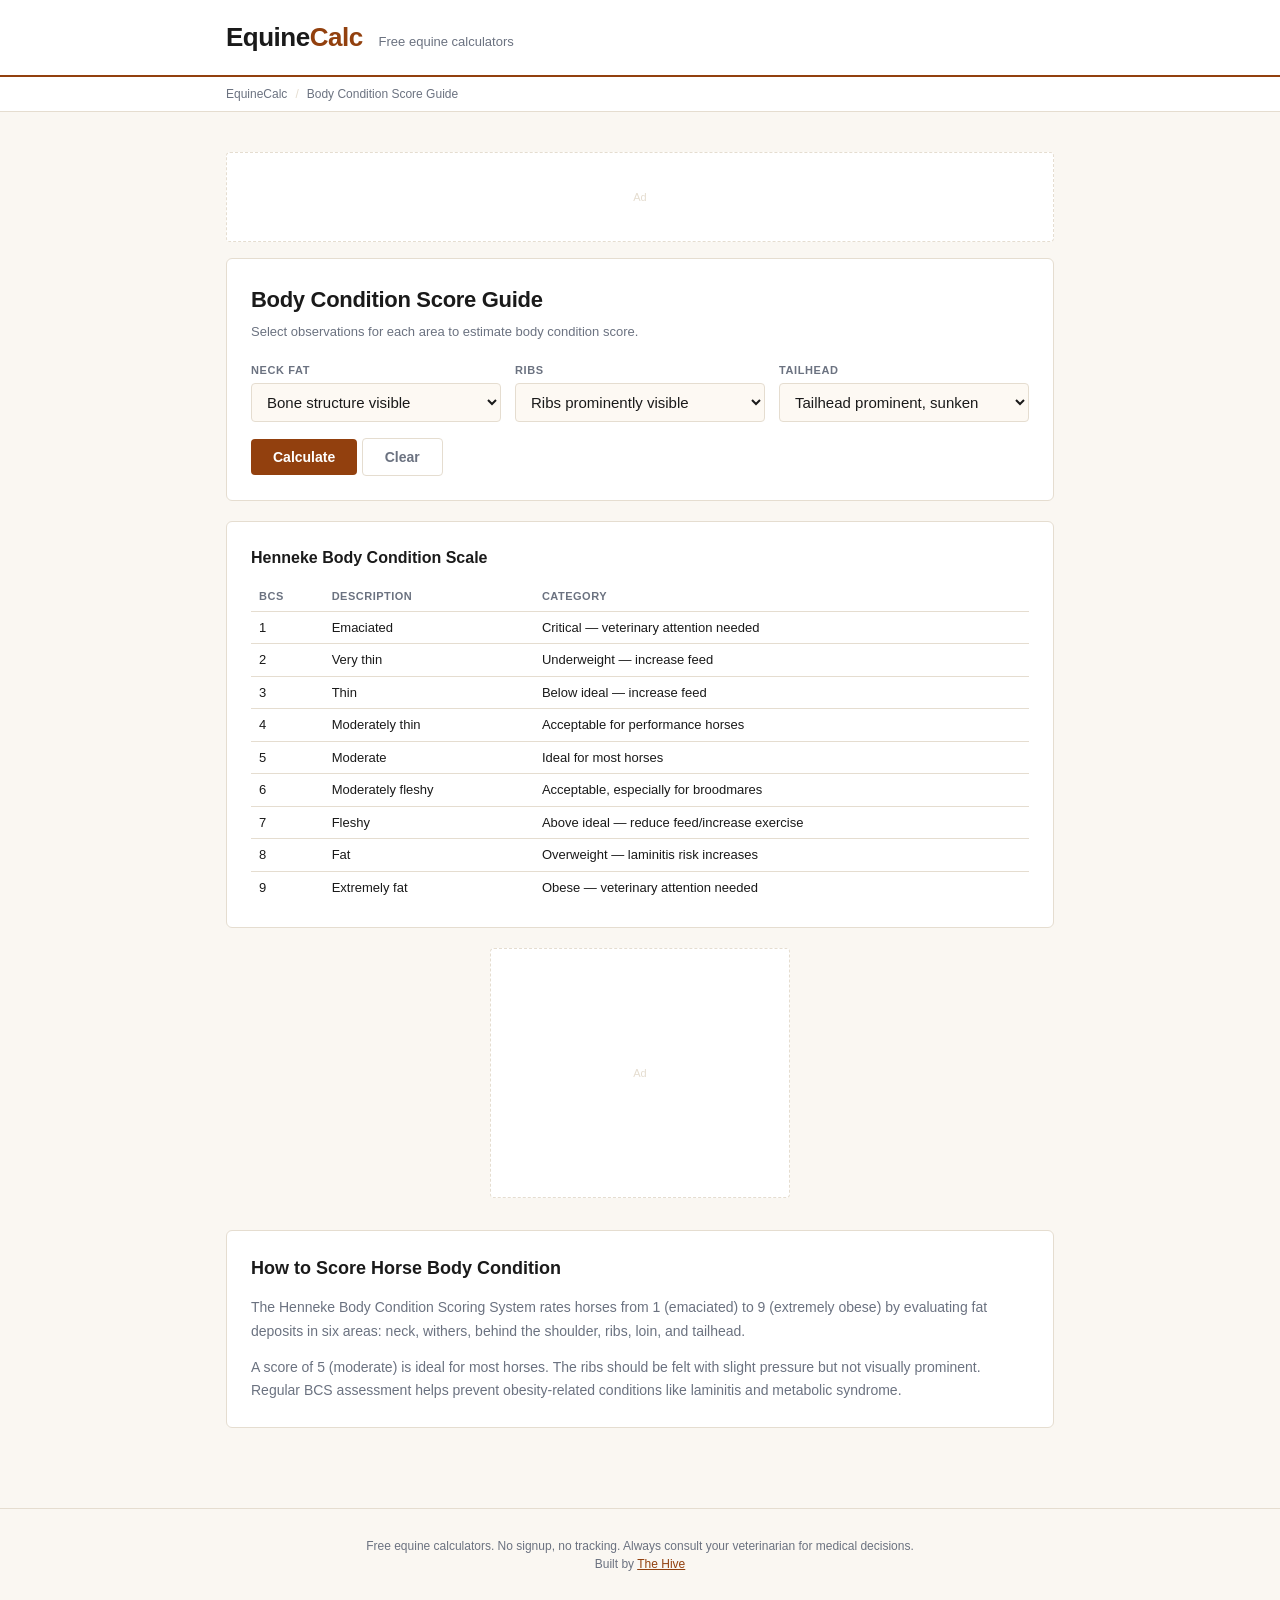
==== body-condition.html @ 2c7de233 "EquineCalc — Free horse calculators: weight estimation, hay ration, medication dosing, pasture acrea" ====
<!DOCTYPE html>
<html lang="en">
<head>
<meta charset="UTF-8">
<meta name="viewport" content="width=device-width, initial-scale=1.0">
<title>Body Condition Score Guide — EquineCalc</title>
<meta name="description" content="Horse body condition score calculator. Henneke 1-9 scale assessment with descriptions. Free equine health tool.">
<meta property="og:title" content="Body Condition Score Guide — EquineCalc">
<meta property="og:description" content="Horse body condition score calculator. Henneke 1-9 scale assessment with descriptions. Free equine health tool.">
<meta name="robots" content="index, follow">
<link rel="canonical" href="https://thehivemakes.github.io/hive-equine-calc/body-condition.html">
<link rel="stylesheet" href="style.css">
<script src="js/calc-core.js"></script>
<script type="application/ld+json">
{
  "@context": "https://schema.org",
  "@type": "WebApplication",
  "name": "Body Condition Score Guide",
  "url": "https://thehivemakes.github.io/hive-equine-calc/body-condition.html",
  "description": "Horse body condition score calculator. Henneke 1-9 scale assessment with descriptions. Free equine health tool.",
  "applicationCategory": "UtilityApplication",
  "operatingSystem": "Any"
}
</script>
</head>
<body>
<header><div class="header-inner"><div class="logo">Equine<span>Calc</span></div><div class="tagline">Free equine calculators</div></div></header>
<nav><div class="nav-inner"><a href="index.html">EquineCalc</a><span class="sep">/</span><span>Body Condition Score Guide</span></div></nav>
<main>
  <div class="ad-leaderboard" id="ad-top">Ad</div>
  <div class="card">
    <h1>Body Condition Score Guide</h1>
    <p class="subtitle">Select observations for each area to estimate body condition score.</p>
    <div class="form-grid">
      <div class="field">
        <label for="neck">Neck fat</label>
        <select id="neck"><option value="1">Bone structure visible</option><option value="3">Thin but no crest</option><option value="5">Blends smoothly into body</option><option value="7">Fat deposited along neck</option><option value="9">Thick, cresty neck</option></select>
      </div>
      <div class="field">
        <label for="ribs">Ribs</label>
        <select id="ribs"><option value="1">Ribs prominently visible</option><option value="3">Slight fat cover, ribs easily felt</option><option value="5">Ribs felt with slight pressure</option><option value="7">Fat between ribs, have to press to feel</option><option value="9">Cannot feel ribs, bulging fat</option></select>
      </div>
      <div class="field">
        <label for="tailhead">Tailhead</label>
        <select id="tailhead"><option value="1">Tailhead prominent, sunken</option><option value="3">Slight fat cover around tailhead</option><option value="5">Fat around tailhead feels spongy</option><option value="7">Fat very soft around tailhead</option><option value="9">Tailhead buried in fat, bulging</option></select>
      </div>
    </div>
    <button class="btn btn-primary" onclick="calculate()">Calculate</button>
    <button class="btn btn-ghost" onclick="clearAll()">Clear</button>
    <div class="result" id="result">
      <div class="result-row">
        <span class="result-label">Estimated BCS</span>
        <span class="result-value" id="bcs-score">—</span>
      </div>
      <div class="result-row">
        <span class="result-label">Category</span>
        <span class="result-value" id="bcs-category">—</span>
      </div>
      <div class="result-row">
        <span class="result-label">Recommendation</span>
        <span class="result-value" id="bcs-action">—</span>
      </div>
      <div class="result-note">Henneke scale: 1 = emaciated, 5 = moderate (ideal for most horses), 9 = extremely fat. Most horses should be 4–6. Broodmares often maintained at 5–7.</div>
    </div>
  </div>
  <div class="card">
    <h2 style="font-size:16px;font-weight:700;margin-bottom:12px;">Henneke Body Condition Scale</h2>
    <table class="ref-table" id="ref-table">
      <thead><tr><th>BCS</th><th>Description</th><th>Category</th></tr></thead>
      <tbody>
        <tr><td>1</td><td>Emaciated</td><td>Critical — veterinary attention needed</td></tr>
        <tr><td>2</td><td>Very thin</td><td>Underweight — increase feed</td></tr>
        <tr><td>3</td><td>Thin</td><td>Below ideal — increase feed</td></tr>
        <tr><td>4</td><td>Moderately thin</td><td>Acceptable for performance horses</td></tr>
        <tr><td>5</td><td>Moderate</td><td>Ideal for most horses</td></tr>
        <tr><td>6</td><td>Moderately fleshy</td><td>Acceptable, especially for broodmares</td></tr>
        <tr><td>7</td><td>Fleshy</td><td>Above ideal — reduce feed/increase exercise</td></tr>
        <tr><td>8</td><td>Fat</td><td>Overweight — laminitis risk increases</td></tr>
        <tr><td>9</td><td>Extremely fat</td><td>Obese — veterinary attention needed</td></tr>
      </tbody>
    </table>
  </div>
  <div class="ad-rectangle" id="ad-mid">Ad</div>
  <div class="seo-section">
    <h2>How to Score Horse Body Condition</h2>
    <p>The Henneke Body Condition Scoring System rates horses from 1 (emaciated) to 9 (extremely obese) by evaluating fat deposits in six areas: neck, withers, behind the shoulder, ribs, loin, and tailhead.</p>
    <p>A score of 5 (moderate) is ideal for most horses. The ribs should be felt with slight pressure but not visually prominent. Regular BCS assessment helps prevent obesity-related conditions like laminitis and metabolic syndrome.</p>
  </div>
</main>
<footer>Free equine calculators. No signup, no tracking. Always consult your veterinarian for medical decisions.<br>Built by <a href="https://thehivemakes.github.io/" style="color:var(--accent)">The Hive</a></footer>
<script>

function calculate() {
  const neck = parseInt(CalcCore.getSelect('neck'));
  const ribs = parseInt(CalcCore.getSelect('ribs'));
  const tail = parseInt(CalcCore.getSelect('tailhead'));
  if (isNaN(neck)||isNaN(ribs)||isNaN(tail)) return;

  const avg = (neck + ribs + tail) / 3;
  const bcs = Math.round(avg);

  let category, action;
  if (bcs <= 2) { category = 'Underweight / Emaciated'; action = 'Seek veterinary attention immediately. Increase feed gradually — refeeding syndrome risk with sudden calorie increase.'; }
  else if (bcs <= 3) { category = 'Thin'; action = 'Increase forage quantity and quality. Consider adding concentrate. Reassess in 2–4 weeks.'; }
  else if (bcs <= 4) { category = 'Moderately thin'; action = 'Slight increase in feed may help. Acceptable for performance horses in heavy work.'; }
  else if (bcs <= 5) { category = 'Moderate — Ideal'; action = 'Maintain current feeding program. This is the target for most horses.'; }
  else if (bcs <= 6) { category = 'Moderately fleshy'; action = 'Acceptable for broodmares and easy keepers. For others, slight feed reduction or increased exercise.'; }
  else if (bcs <= 7) { category = 'Fleshy / Overweight'; action = 'Reduce concentrate. Increase exercise. Limit pasture time. Monitor for metabolic issues.'; }
  else { category = 'Obese'; action = 'Veterinary consultation recommended. Gradual calorie reduction. Increased exercise. High laminitis risk.'; }

  CalcCore.set('bcs-score', bcs + ' out of 9');
  CalcCore.set('bcs-category', category);
  CalcCore.set('bcs-action', action);
  CalcCore.showResult();
  CalcCore.saveParams(['neck','ribs','tailhead']);
}

function clearAll() {
  ["neck", "ribs", "tailhead"].forEach(id => {
    const el = document.getElementById(id);
    if (el) el.value = el.defaultValue || '';
  });
  document.getElementById('result').classList.remove('visible');
  history.replaceState(null, '', window.location.pathname);
}

document.addEventListener('DOMContentLoaded', () => { if (window.location.search) calculate(); });
</script>
</body>
</html>
---- style.css ----
/* EquineCalc — shared stylesheet */
/* Colors: warm cream + saddle brown */

*, *::before, *::after { box-sizing: border-box; margin: 0; padding: 0; }

:root {
  --bg:        #faf7f2;
  --card-bg:   #ffffff;
  --accent:    #92400e;
  --text:      #1a1a1a;
  --muted:     #6b7280;
  --border:    #e5ddd0;
  --input-bg:  #fdf9f3;
  --result-bg: #fef3c7;
  --result-fg: #92400e;
  --tag-bg:    #fde68a;
}

body {
  font-family: -apple-system, BlinkMacSystemFont, "Segoe UI", Roboto, sans-serif;
  background: var(--bg); color: var(--text); line-height: 1.5; min-height: 100vh;
}
header { background: var(--card-bg); border-bottom: 2px solid var(--accent); padding: 18px 0; }
.header-inner {
  max-width: 860px; margin: 0 auto; padding: 0 16px;
  display: flex; align-items: baseline; gap: 16px;
}
.logo { font-size: 26px; font-weight: 800; letter-spacing: -0.5px; color: var(--text); }
.logo span { color: var(--accent); }
.tagline { font-size: 13px; color: var(--muted); }
nav { background: var(--card-bg); border-bottom: 1px solid var(--border); padding: 8px 0; }
.nav-inner {
  max-width: 860px; margin: 0 auto; padding: 0 16px;
  display: flex; gap: 8px; align-items: center; font-size: 12px; color: var(--muted);
}
.nav-inner a { color: var(--muted); text-decoration: none; }
.nav-inner a:hover { color: var(--accent); }
.nav-inner .sep { color: var(--border); }
main { max-width: 860px; margin: 0 auto; padding: 24px 16px 48px; }
.card {
  background: var(--card-bg); border: 1px solid var(--border); border-radius: 6px;
  padding: 24px; margin-bottom: 20px;
}
.card h1 { font-size: 22px; font-weight: 700; margin-bottom: 6px; letter-spacing: -0.3px; }
.card .subtitle { font-size: 13px; color: var(--muted); margin-bottom: 20px; }
.form-grid {
  display: grid; grid-template-columns: repeat(auto-fill, minmax(200px, 1fr));
  gap: 14px; margin-bottom: 16px;
}
.field { display: flex; flex-direction: column; gap: 5px; }
.field label {
  font-size: 11px; font-weight: 600; text-transform: uppercase;
  letter-spacing: 0.6px; color: var(--muted);
}
.field input, .field select {
  background: var(--input-bg); border: 1px solid var(--border); border-radius: 4px;
  color: var(--text); font-size: 15px; padding: 9px 11px; width: 100%;
  transition: border-color 0.15s;
}
.field input:focus, .field select:focus { outline: none; border-color: var(--accent); }
.field select option { background: var(--input-bg); }
.radio-group { display: flex; gap: 12px; margin-bottom: 16px; flex-wrap: wrap; }
.radio-group label {
  display: flex; align-items: center; gap: 6px; font-size: 13px; color: var(--text);
  cursor: pointer; padding: 6px 12px; border: 1px solid var(--border);
  border-radius: 4px; transition: border-color 0.15s;
}
.radio-group input[type="radio"] { accent-color: var(--accent); }
.radio-group label:has(input:checked) { border-color: var(--accent); background: var(--tag-bg); }
.btn {
  display: inline-block; padding: 10px 22px; font-size: 14px; font-weight: 600;
  border: none; border-radius: 4px; cursor: pointer; transition: background 0.15s;
  text-decoration: none;
}
.btn-primary { background: var(--accent); color: #fff; }
.btn-primary:hover { opacity: 0.85; }
.btn-ghost { background: transparent; border: 1px solid var(--border); color: var(--muted); }
.btn-ghost:hover { border-color: var(--accent); color: var(--text); }
.result {
  background: var(--result-bg); border: 1px solid var(--border); border-radius: 4px;
  padding: 16px 20px; margin-top: 16px; display: none;
}
.result.visible { display: block; }
.result-row {
  display: flex; justify-content: space-between; align-items: baseline;
  padding: 5px 0; border-bottom: 1px solid var(--border); gap: 12px;
}
.result-row:last-child { border-bottom: none; }
.result-label { font-size: 12px; color: var(--muted); flex-shrink: 0; }
.result-value { font-size: 16px; font-weight: 700; color: var(--result-fg); text-align: right; }
.result-note {
  font-size: 12px; color: var(--muted); margin-top: 10px; line-height: 1.6;
  padding-top: 10px; border-top: 1px solid var(--border);
}
.ref-table { width: 100%; border-collapse: collapse; font-size: 13px; margin-top: 6px; }
.ref-table th {
  font-size: 11px; font-weight: 600; text-transform: uppercase; letter-spacing: 0.5px;
  color: var(--muted); text-align: left; padding: 6px 8px; border-bottom: 1px solid var(--border);
}
.ref-table td { padding: 6px 8px; border-bottom: 1px solid var(--border); color: var(--text); }
.ref-table tr:last-child td { border-bottom: none; }
.ref-table tr.highlight td { color: var(--accent); font-weight: 600; }
.ad-leaderboard {
  width: 100%; height: 90px; background: var(--card-bg); border: 1px dashed var(--border);
  border-radius: 4px; display: flex; align-items: center; justify-content: center;
  font-size: 11px; color: var(--border); margin: 16px 0;
}
.ad-rectangle {
  width: 300px; height: 250px; background: var(--card-bg); border: 1px dashed var(--border);
  border-radius: 4px; display: flex; align-items: center; justify-content: center;
  font-size: 11px; color: var(--border); margin: 16px auto;
}
.tools-grid {
  display: grid; grid-template-columns: repeat(auto-fill, minmax(220px, 1fr));
  gap: 14px; margin: 20px 0;
}
.tool-card {
  background: var(--card-bg); border: 1px solid var(--border); border-radius: 6px;
  padding: 18px; text-decoration: none; color: var(--text);
  transition: border-color 0.15s, transform 0.15s; display: block;
}
.tool-card:hover { border-color: var(--accent); transform: translateY(-2px); }
.tool-card h3 { font-size: 15px; font-weight: 700; margin-bottom: 4px; }
.tool-card p { font-size: 12px; color: var(--muted); }
.tool-card-tag {
  display: inline-block; background: var(--tag-bg); color: var(--accent);
  font-size: 10px; font-weight: 700; text-transform: uppercase; letter-spacing: 0.6px;
  padding: 2px 6px; border-radius: 3px; margin-bottom: 8px;
}
.hero {
  background: var(--card-bg); border: 1px solid var(--border); border-radius: 6px;
  padding: 32px 24px; margin-bottom: 24px; text-align: center;
}
.hero h1 { font-size: 32px; font-weight: 800; letter-spacing: -0.5px; margin-bottom: 10px; }
.hero h1 span { color: var(--accent); }
.hero p { font-size: 15px; color: var(--muted); max-width: 520px; margin: 0 auto; line-height: 1.6; }
.badge {
  display: inline-block; background: var(--tag-bg); color: var(--accent);
  font-size: 11px; font-weight: 700; text-transform: uppercase; letter-spacing: 0.8px;
  padding: 3px 8px; border-radius: 3px; margin-bottom: 14px;
}
.seo-section {
  background: var(--card-bg); border: 1px solid var(--border); border-radius: 6px;
  padding: 24px; margin-top: 32px;
}
.seo-section h2 { font-size: 18px; font-weight: 700; margin-bottom: 14px; }
.seo-section p { font-size: 14px; color: var(--muted); margin-bottom: 12px; line-height: 1.7; }
.seo-section p:last-child { margin-bottom: 0; }
footer {
  text-align: center; padding: 28px 16px; font-size: 12px; color: var(--muted);
  border-top: 1px solid var(--border); margin-top: 32px;
}
@media (max-width: 600px) {
  .form-grid { grid-template-columns: 1fr 1fr; }
  .tools-grid { grid-template-columns: 1fr 1fr; }
  .header-inner { flex-direction: column; gap: 4px; }
  .result-row { flex-direction: column; gap: 2px; }
  .result-value { text-align: left; }
}
@media (max-width: 400px) {
  .form-grid { grid-template-columns: 1fr; }
  .tools-grid { grid-template-columns: 1fr; }
}
@media print {
  header, nav, footer, .ad-leaderboard, .ad-rectangle, .btn { display: none; }
  .result { display: block !important; border: 1px solid #000; }
  body { background: #fff; color: #000; }
}
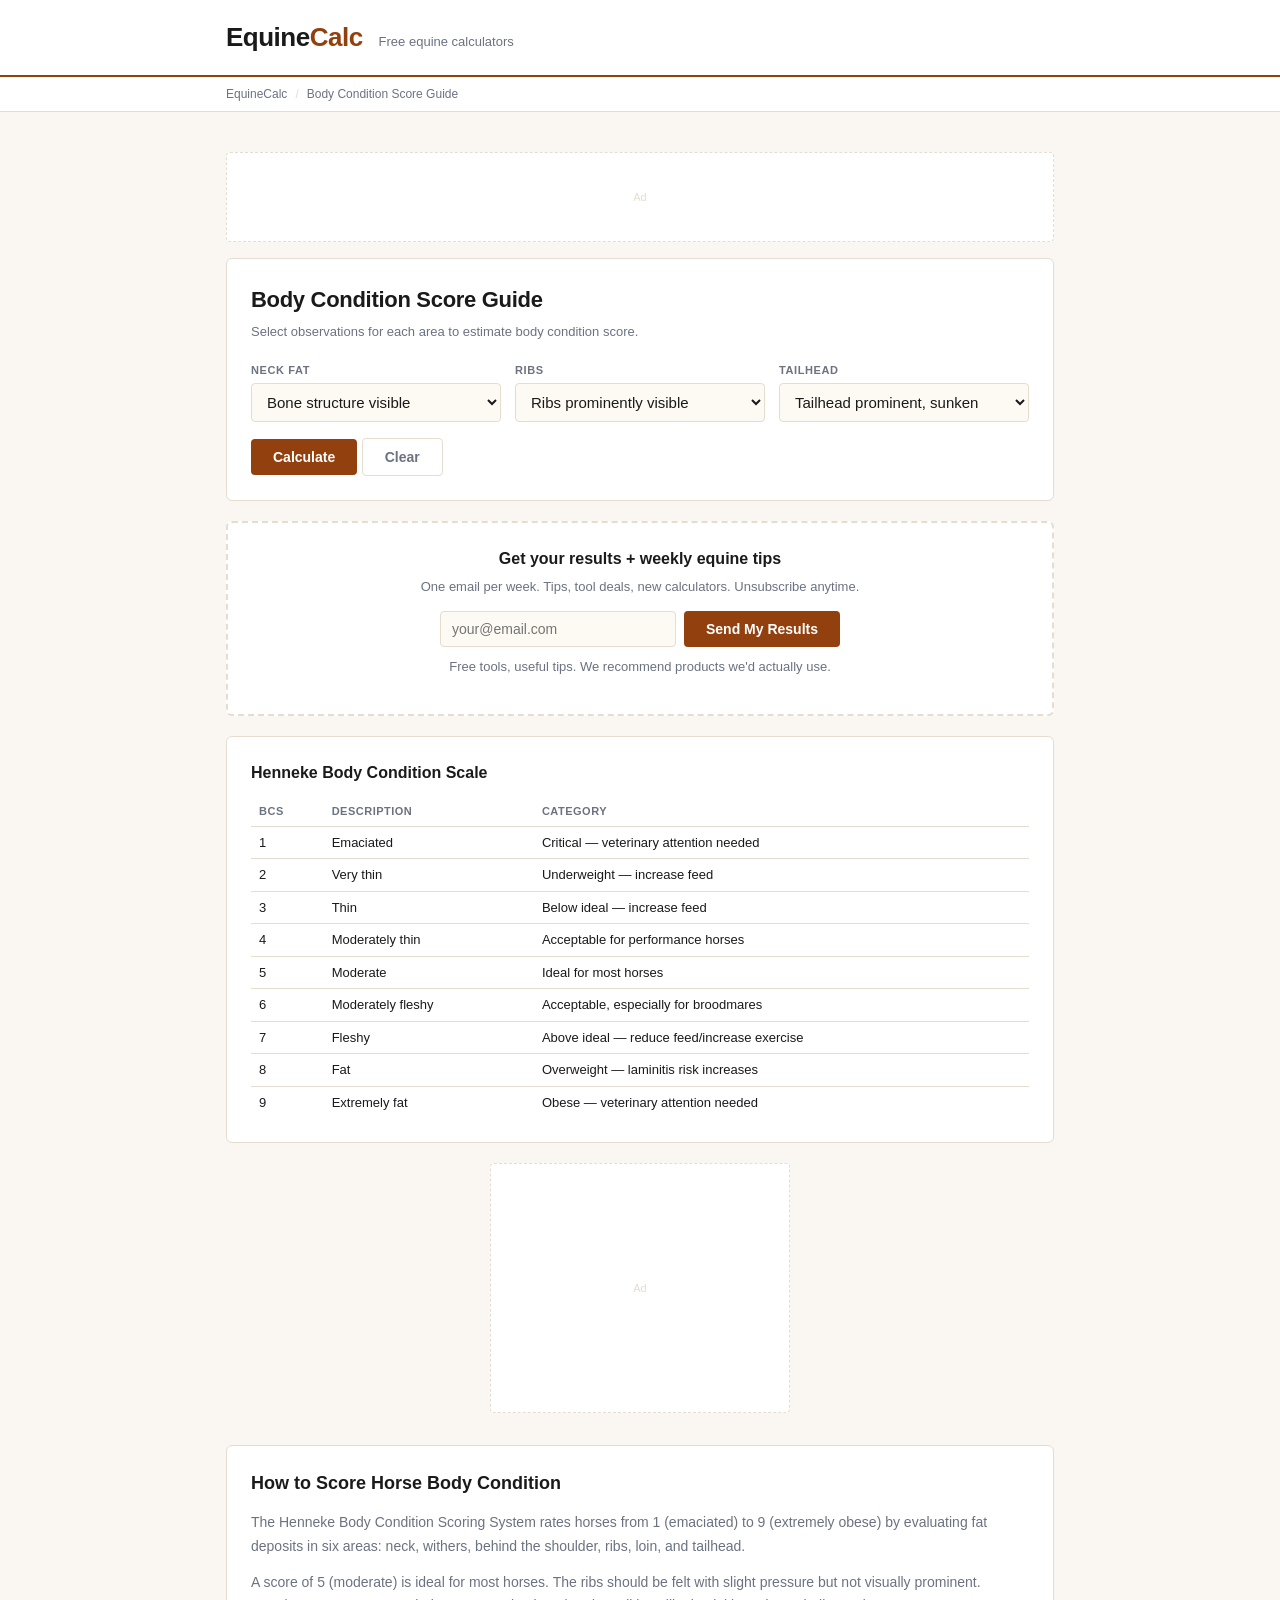
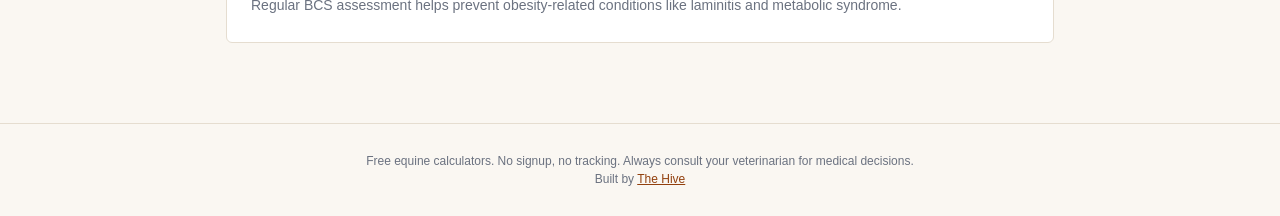
==== commit 4d27f806: "Add Buttondown email capture forms" ====
--- a/body-condition.html
+++ b/body-condition.html
@@ -62,6 +62,17 @@
       </div>
       <div class="result-note">Henneke scale: 1 = emaciated, 5 = moderate (ideal for most horses), 9 = extremely fat. Most horses should be 4–6. Broodmares often maintained at 5–7.</div>
     </div>
+  </div>
+  <div class="card email-capture">
+    <h2>Get your results + weekly equine tips</h2>
+    <p>One email per week. Tips, tool deals, new calculators. Unsubscribe anytime.</p>
+    <form method="POST" action="https://buttondown.com/api/emails/embed-subscribe/thehivemakes" class="capture-form">
+      <input type="email" name="email" placeholder="your@email.com" required>
+      <input type="hidden" name="tag" value="equine">
+      <input type="hidden" name="metadata__source" value="body-condition">
+      <button type="submit" class="btn btn-primary">Send My Results</button>
+    </form>
+    <p class="capture-note">Free tools, useful tips. We recommend products we'd actually use.</p>
   </div>
   <div class="card">
     <h2 style="font-size:16px;font-weight:700;margin-bottom:12px;">Henneke Body Condition Scale</h2>
--- a/style.css
+++ b/style.css
@@ -146,6 +146,24 @@
 .seo-section h2 { font-size: 18px; font-weight: 700; margin-bottom: 14px; }
 .seo-section p { font-size: 14px; color: var(--muted); margin-bottom: 12px; line-height: 1.7; }
 .seo-section p:last-child { margin-bottom: 0; }
+.email-capture {
+  background: var(--card-bg); border: 2px dashed var(--border); border-radius: 6px;
+  padding: 24px; margin-top: 20px; text-align: center;
+}
+.email-capture h2 { font-size: 16px; font-weight: 700; margin-bottom: 6px; }
+.email-capture > p { font-size: 13px; color: var(--muted); margin-bottom: 14px; }
+.capture-form {
+  display: flex; gap: 8px; max-width: 400px; margin: 0 auto;
+}
+.capture-form input[type="email"] {
+  flex: 1; background: var(--input-bg); border: 1px solid var(--border); border-radius: 4px;
+  color: var(--text); font-size: 14px; padding: 9px 11px;
+}
+.capture-form input[type="email"]:focus { outline: none; border-color: var(--accent); }
+.capture-note { font-size: 11px; color: var(--muted); margin-top: 10px; }
+@media (max-width: 480px) {
+  .capture-form { flex-direction: column; }
+}
 footer {
   text-align: center; padding: 28px 16px; font-size: 12px; color: var(--muted);
   border-top: 1px solid var(--border); margin-top: 32px;
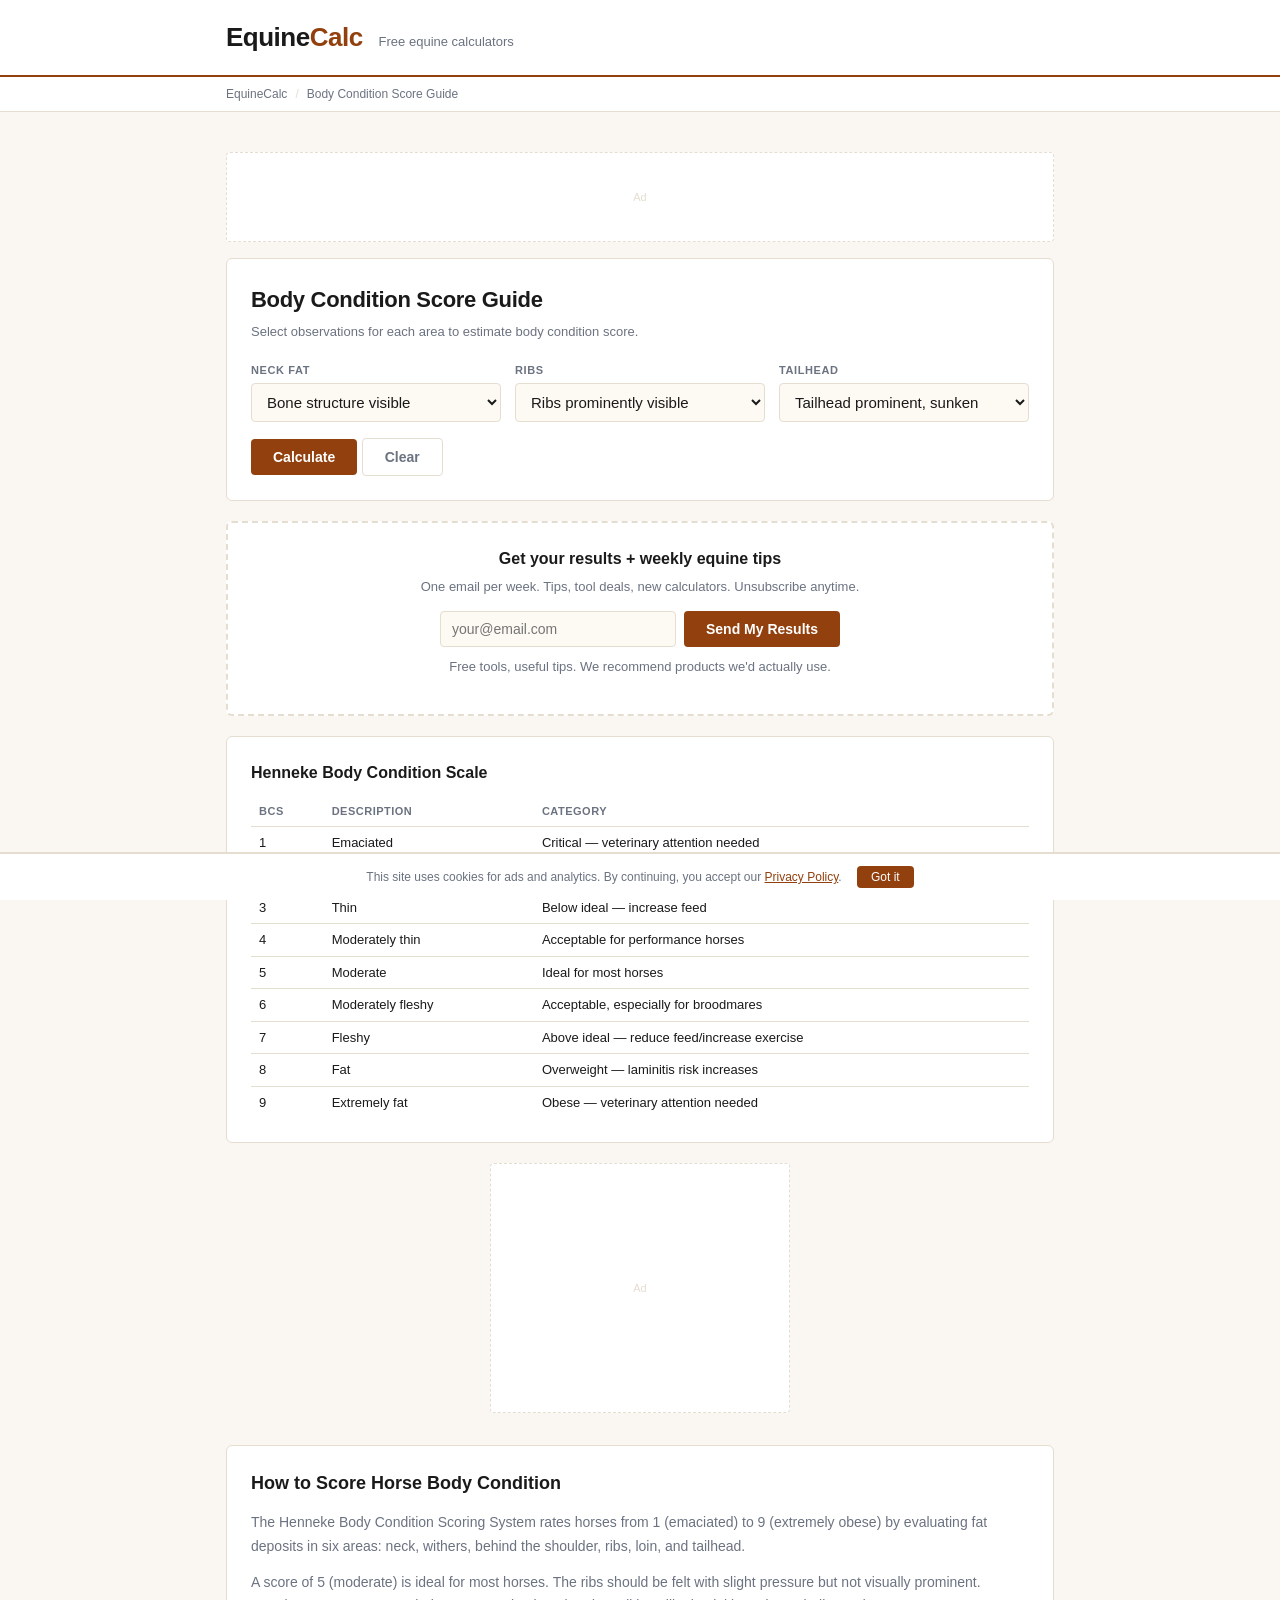
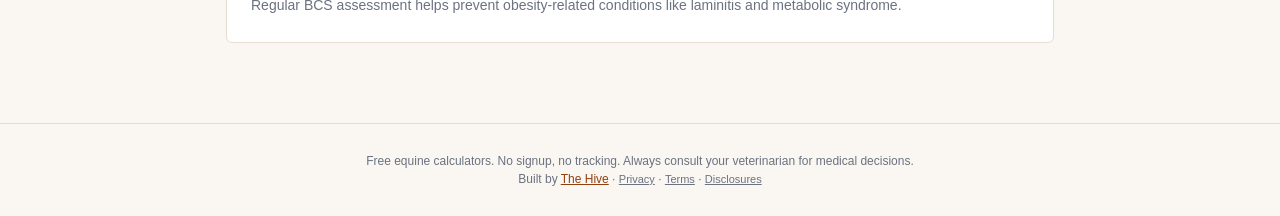
==== commit a620e19f: "Legal compliance: affiliate disclosure, cookie consent, legal footer links" ====
--- a/body-condition.html
+++ b/body-condition.html
@@ -61,6 +61,7 @@
         <span class="result-value" id="bcs-action">—</span>
       </div>
       <div class="result-note">Henneke scale: 1 = emaciated, 5 = moderate (ideal for most horses), 9 = extremely fat. Most horses should be 4–6. Broodmares often maintained at 5–7.</div>
+      <div class="shop-links" style="margin-top:12px;padding-top:10px;border-top:1px solid var(--border);font-size:12px;color:var(--muted);">&#128722; Shop related: <a href="https://www.ebay.com/sch/i.html?_nkw=horse+feed+supplements&mkcid=1&mkrid=711-53200-19255-0&campid=5339147838&toolid=10001" target="_blank" rel="noopener" style="color:var(--accent);text-decoration:none;font-weight:600;">Horse supplies</a> &middot; <a href="https://www.ebay.com/sch/i.html?_nkw=horse+saddle+bridle&mkcid=1&mkrid=711-53200-19255-0&campid=5339147838&toolid=10001" target="_blank" rel="noopener" style="color:var(--accent);text-decoration:none;font-weight:600;">Tack</a> &middot; <a href="https://www.ebay.com/sch/i.html?_nkw=horse+barn+supplies&mkcid=1&mkrid=711-53200-19255-0&campid=5339147838&toolid=10001" target="_blank" rel="noopener" style="color:var(--accent);text-decoration:none;font-weight:600;">Barn equipment</a><br><span style="font-size:10px;opacity:0.7;">Affiliate links — we may earn a commission at no cost to you. <a href="https://thehivemakes.com/disclosures.html" target="_blank" style="color:var(--muted);">Learn more</a></span></div>
     </div>
   </div>
   <div class="card email-capture">
@@ -98,7 +99,9 @@
     <p>A score of 5 (moderate) is ideal for most horses. The ribs should be felt with slight pressure but not visually prominent. Regular BCS assessment helps prevent obesity-related conditions like laminitis and metabolic syndrome.</p>
   </div>
 </main>
-<footer>Free equine calculators. No signup, no tracking. Always consult your veterinarian for medical decisions.<br>Built by <a href="https://thehivemakes.github.io/" style="color:var(--accent)">The Hive</a></footer>
+<footer>Free equine calculators. No signup, no tracking. Always consult your veterinarian for medical decisions.<br>Built by <a href="https://thehivemakes.com" style="color:var(--accent)">The Hive</a> · <a href="https://thehivemakes.com/privacy.html" style="color:var(--muted);font-size:11px;">Privacy</a> · <a href="https://thehivemakes.com/terms.html" style="color:var(--muted);font-size:11px;">Terms</a> · <a href="https://thehivemakes.com/disclosures.html" style="color:var(--muted);font-size:11px;">Disclosures</a></footer>
+<div id="cookie-banner" style="display:none;position:fixed;bottom:0;left:0;right:0;background:var(--card-bg);border-top:2px solid var(--border);padding:12px 16px;font-size:12px;color:var(--muted);text-align:center;z-index:9999;">This site uses cookies for ads and analytics. By continuing, you accept our <a href="https://thehivemakes.com/privacy.html" style="color:var(--accent)">Privacy Policy</a>. <button onclick="document.getElementById('cookie-banner').style.display='none';localStorage.setItem('cookie-ok','1');" style="margin-left:12px;padding:4px 14px;background:var(--accent);color:#fff;border:none;border-radius:4px;cursor:pointer;font-size:12px;">Got it</button></div>
+<script>if(!localStorage.getItem('cookie-ok'))document.getElementById('cookie-banner').style.display='block';</script>
 <script>
 
 function calculate() {
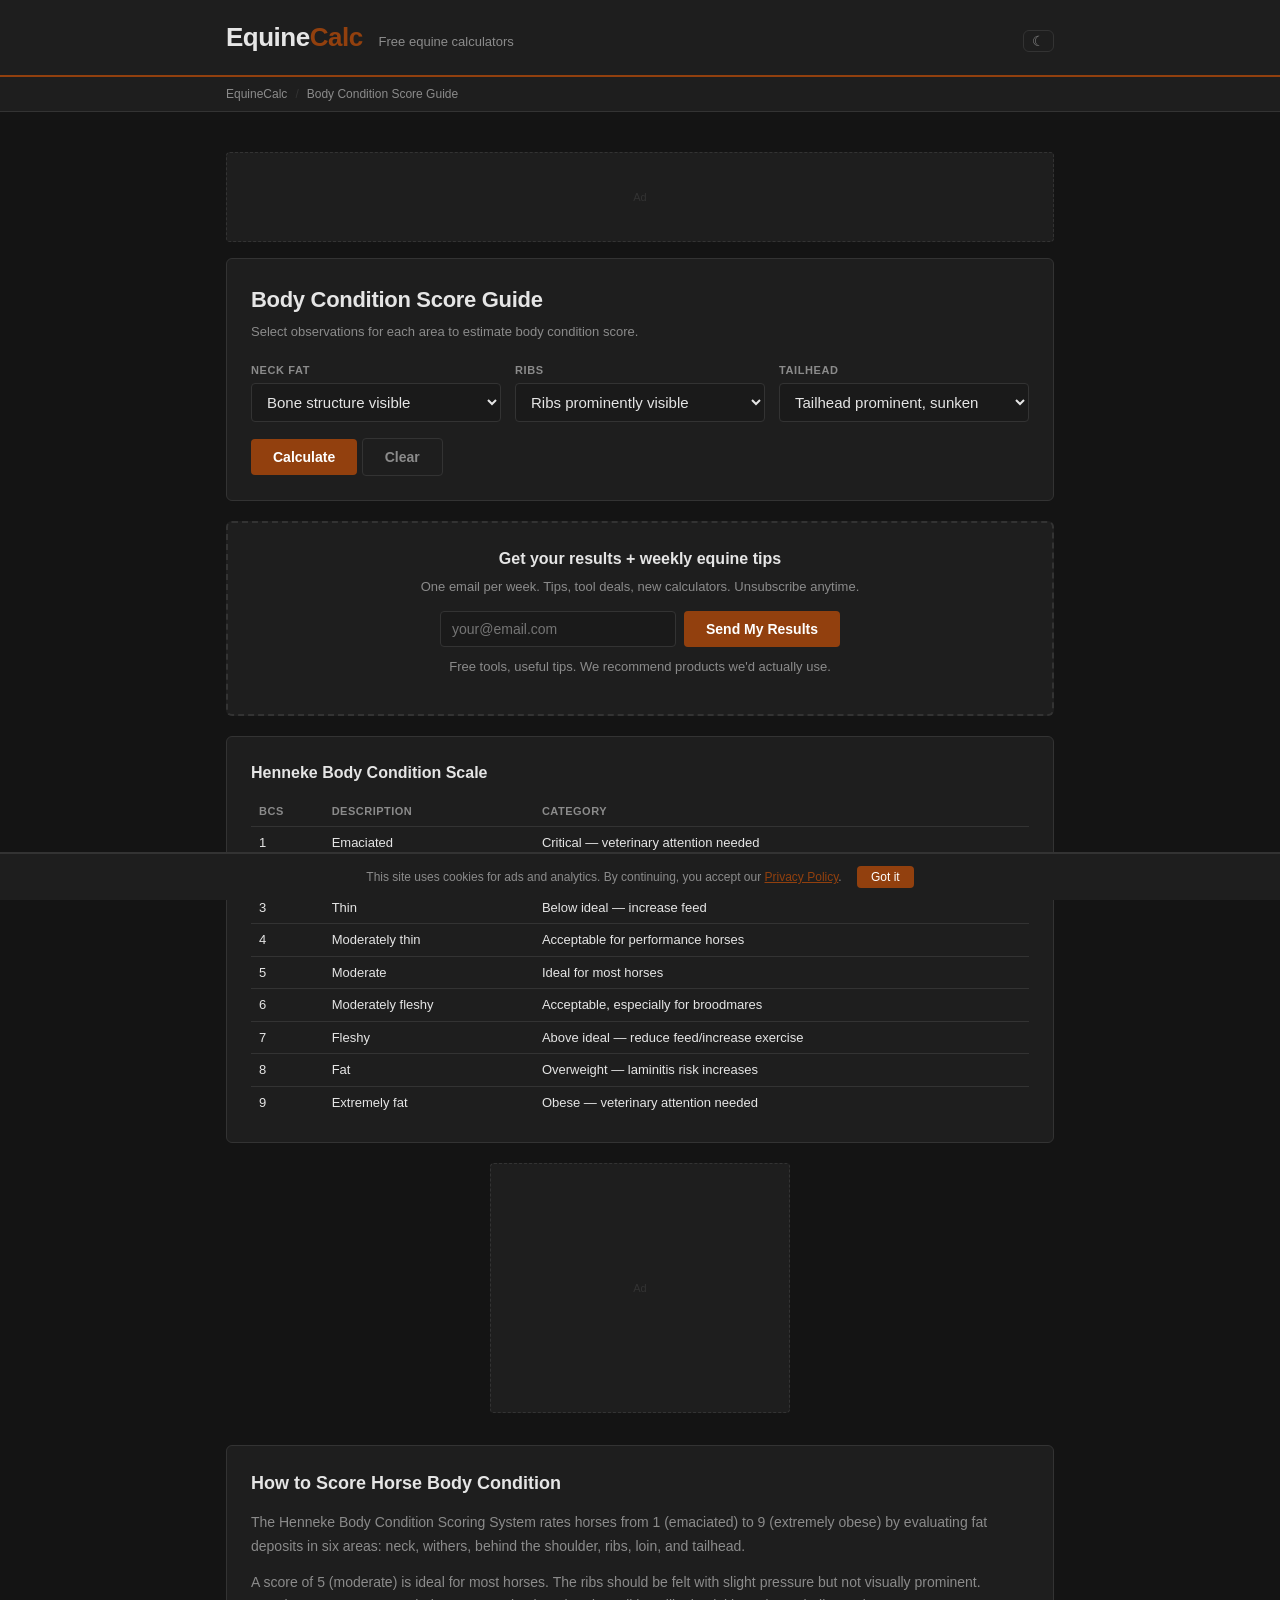
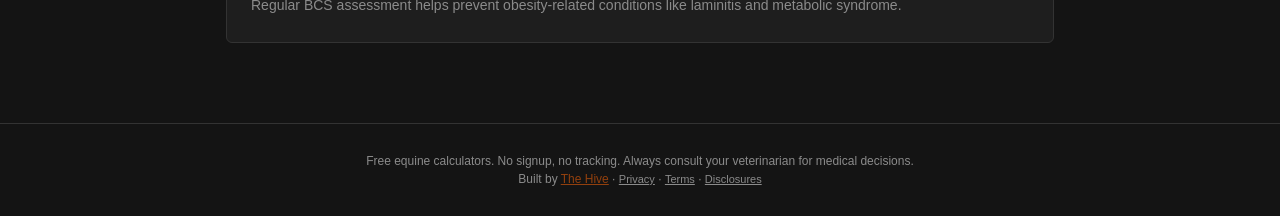
==== commit 299f57b1: "Dark mode default + theme toggle + smooth transitions" ====
--- a/body-condition.html
+++ b/body-condition.html
@@ -24,7 +24,7 @@
 </script>
 </head>
 <body>
-<header><div class="header-inner"><div class="logo">Equine<span>Calc</span></div><div class="tagline">Free equine calculators</div></div></header>
+<header><div class="header-inner"><div class="logo">Equine<span>Calc</span></div><div class="tagline">Free equine calculators</div><button onclick="toggleTheme()" style="background:none;border:1px solid var(--border);border-radius:6px;padding:2px 8px;color:var(--muted);cursor:pointer;font-size:14px;margin-left:auto;" aria-label="Toggle dark mode">&#9790;</button></div></header>
 <nav><div class="nav-inner"><a href="index.html">EquineCalc</a><span class="sep">/</span><span>Body Condition Score Guide</span></div></nav>
 <main>
   <div class="ad-leaderboard" id="ad-top">Ad</div>
--- a/style.css
+++ b/style.css
@@ -3,7 +3,7 @@
 
 *, *::before, *::after { box-sizing: border-box; margin: 0; padding: 0; }
 
-:root {
+:root, [data-theme="light"] {
   --bg:        #faf7f2;
   --card-bg:   #ffffff;
   --accent:    #92400e;
@@ -15,10 +15,23 @@
   --result-fg: #92400e;
   --tag-bg:    #fde68a;
 }
+[data-theme="dark"] {
+  --bg:        #141414;
+  --card-bg:   #1e1e1e;
+  --accent:    #92400e;
+  --text:      #e5e5e5;
+  --muted:     #8b8b8b;
+  --border:    #333333;
+  --input-bg:  #1a1a1a;
+  --result-bg: #1a1a1a;
+  --result-fg: #92400e;
+  --tag-bg:    #2a2a2a;
+}
 
 body {
   font-family: -apple-system, BlinkMacSystemFont, "Segoe UI", Roboto, sans-serif;
   background: var(--bg); color: var(--text); line-height: 1.5; min-height: 100vh;
+  transition: background-color 0.3s, color 0.3s;
 }
 header { background: var(--card-bg); border-bottom: 2px solid var(--accent); padding: 18px 0; }
 .header-inner {
